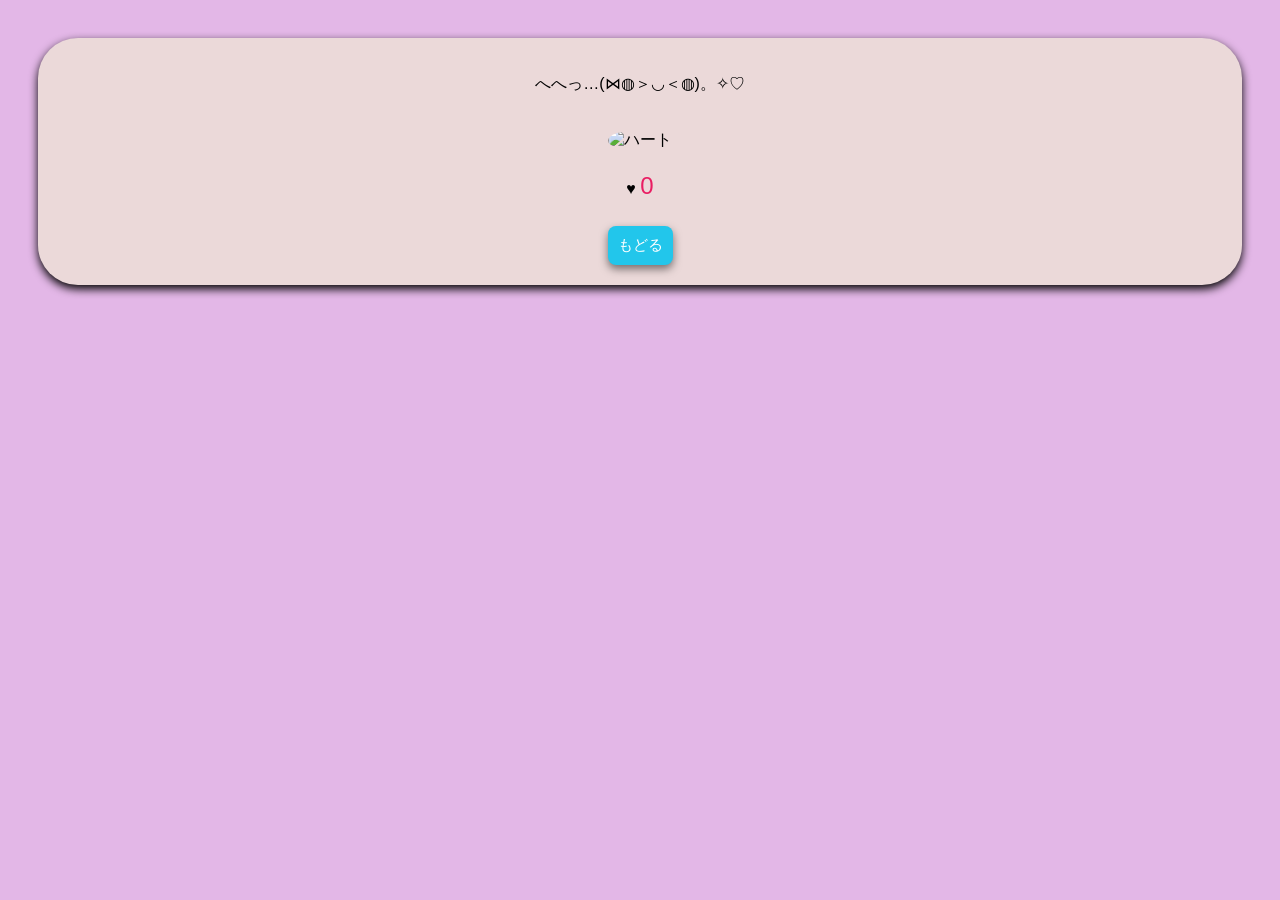
==== page2.html @ e807c338 "Add files via upload" ====
<!DOCTYPE html>
<html lang="ja">

<head>
    <meta charset="UTF-8">
    <title>ももちゃんのひみつ...</title>
    <link rel="stylesheet" href="style.css">
</head>

<body>
    <div class = "container">
        <p>へへっ…(⋈◍＞◡＜◍)。✧♡
            <div class="heart-box">
                <img src="https://cdn-icons-png.flaticon.com/512/833/833472.png" id="heart" alt="ハート" width="80">
                <p>♥ <span id="count">0</span></p>
            </div>
        </p>
        <button id="backButton">もどる</button>

        <script>
            document.getElementById("backButton").addEventListener("click",function(){
                window.location.href = "index.html";
            });

            let count = 0;
            let intervalId = null;

            const heart = document.getElementById("heart");
            const countDisplay = document.getElementById("count");

            heart.addEventListener("mouseover", function () {
                if (intervalId === null) {
                    intervalId = setInterval(() => {
                        count++;
                        countDisplay.textContent = count;
                    }, 10); // ←ここでスピード調整（ミリ秒）
                }
            });

            heart.addEventListener("mouseout", function () {
                clearInterval(intervalId);
                intervalId = null;
            });

        </script>
    </div>
</body>
---- style.css ----
body {
    background-color: #e3b7e7;
    font-family: "Arial",sans-serif;
    text-align: center;
    padding: 30px;
}

.container{
    background-color: #ebd9d9;
    border-radius: 40px;
    padding: 20px;
    box-shadow: 0 4px 10px rgba(0,0,0,1);
    margin: auto;
}

img{
    border-radius: 50%;
    max-block-size: 300px;
    margin: 5px 0;
}

button{
    background-color: #22c6eb;
    color:#ffffff;
    border: none;
    padding: 10px 10px;
    font-size: 15px;
    border-radius: 8px;
    cursor: pointer;
    margin-top: 10px;
    box-shadow: 0 4px 8px rgba(0,0,0,0.5);
}

button:hover{
    background-color: #005fa3;
}

.fade-out{
    opacity:0;
    transition: opacity 0.5s ease-out;
}

.heart-box{
    margin-top: 30px;
}

#heart{
    cursor: pointer;
    transition: transform 0.1s ease;
}

#heart:active{
    transform: scale(1.2);
}

#count{
    font-size: 24px;
    color:#e91e63
}
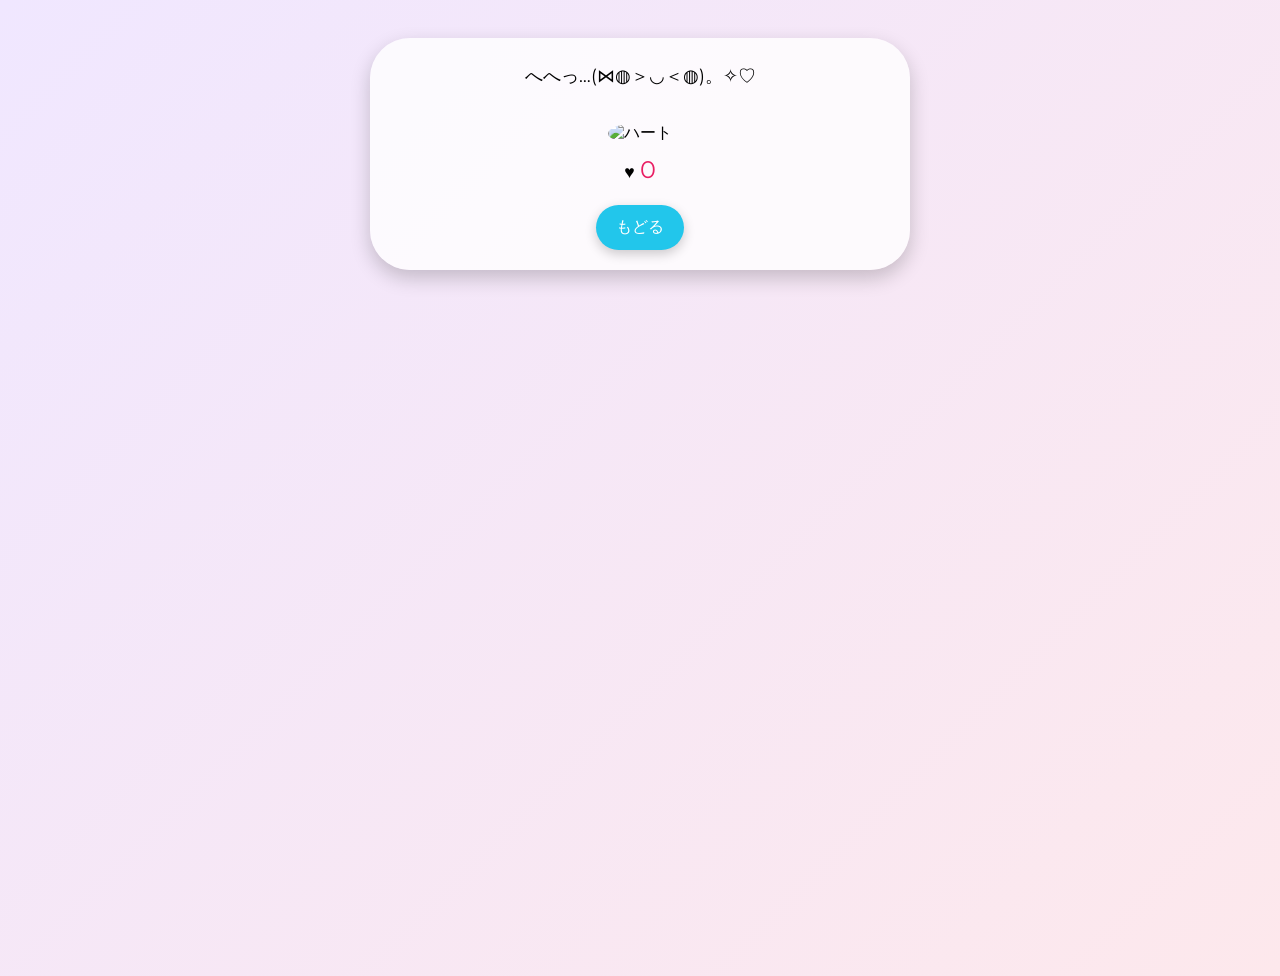
==== commit a900927f: "Refine design with modern styles" ====
--- a/page2.html
+++ b/page2.html
@@ -1,11 +1,13 @@
 <!DOCTYPE html>
 <html lang="ja">
 
-<head>
-    <meta charset="UTF-8">
-    <title>ももちゃんのひみつ...</title>
-    <link rel="stylesheet" href="style.css">
-</head>
+<head>
+    <meta charset="UTF-8">
+    <title>ももちゃんのひみつ...</title>
+    <meta name="viewport" content="width=device-width, initial-scale=1">
+    <link href="https://fonts.googleapis.com/css2?family=Montserrat:wght@400;700&display=swap" rel="stylesheet">
+    <link rel="stylesheet" href="style.css">
+</head>
 
 <body>
     <div class = "container">
@@ -44,4 +46,5 @@
 
         </script>
     </div>
-</body>+</body>
+</html>
--- a/style.css
+++ b/style.css
@@ -1,39 +1,56 @@
-body {
-    background-color: #e3b7e7;
-    font-family: "Arial",sans-serif;
-    text-align: center;
-    padding: 30px;
-}
+body {
+    background: linear-gradient(135deg, #f0e7ff, #fde8ec);
+    font-family: "Montserrat", "Arial", sans-serif;
+    text-align: center;
+    padding: 30px;
+    min-height: 100vh;
+}
 
-.container{
-    background-color: #ebd9d9;
-    border-radius: 40px;
-    padding: 20px;
-    box-shadow: 0 4px 10px rgba(0,0,0,1);
-    margin: auto;
-}
+.container{
+    background-color: #ffffffcc;
+    border-radius: 40px;
+    padding: 20px;
+    box-shadow: 0 8px 20px rgba(0,0,0,0.2);
+    margin: auto;
+    max-width: 500px;
+}
 
-img{
-    border-radius: 50%;
-    max-block-size: 300px;
-    margin: 5px 0;
-}
+img{
+    border-radius: 50%;
+    max-block-size: 300px;
+    margin: 5px 0;
+}
+
+h1{
+    font-family: "Montserrat", sans-serif;
+    font-size: 2.5em;
+    margin-bottom: 20px;
+    color: #333333;
+    text-shadow: 0 2px 4px rgba(0,0,0,0.2);
+}
+
+p{
+    font-size: 1.1em;
+    margin: 6px 0;
+}
 
-button{
-    background-color: #22c6eb;
-    color:#ffffff;
-    border: none;
-    padding: 10px 10px;
-    font-size: 15px;
-    border-radius: 8px;
-    cursor: pointer;
-    margin-top: 10px;
-    box-shadow: 0 4px 8px rgba(0,0,0,0.5);
-}
+button{
+    background-color: #22c6eb;
+    color:#ffffff;
+    border: none;
+    padding: 12px 20px;
+    font-size: 16px;
+    border-radius: 25px;
+    cursor: pointer;
+    margin-top: 15px;
+    box-shadow: 0 4px 12px rgba(0,0,0,0.2);
+    transition: background-color 0.3s ease, transform 0.1s ease;
+}
 
-button:hover{
-    background-color: #005fa3;
-}
+button:hover{
+    background-color: #005fa3;
+    transform: scale(1.05);
+}
 
 .fade-out{
     opacity:0;
@@ -53,7 +70,7 @@
     transform: scale(1.2);
 }
 
-#count{
-    font-size: 24px;
-    color:#e91e63
-}+#count{
+    font-size: 24px;
+    color:#e91e63;
+}
